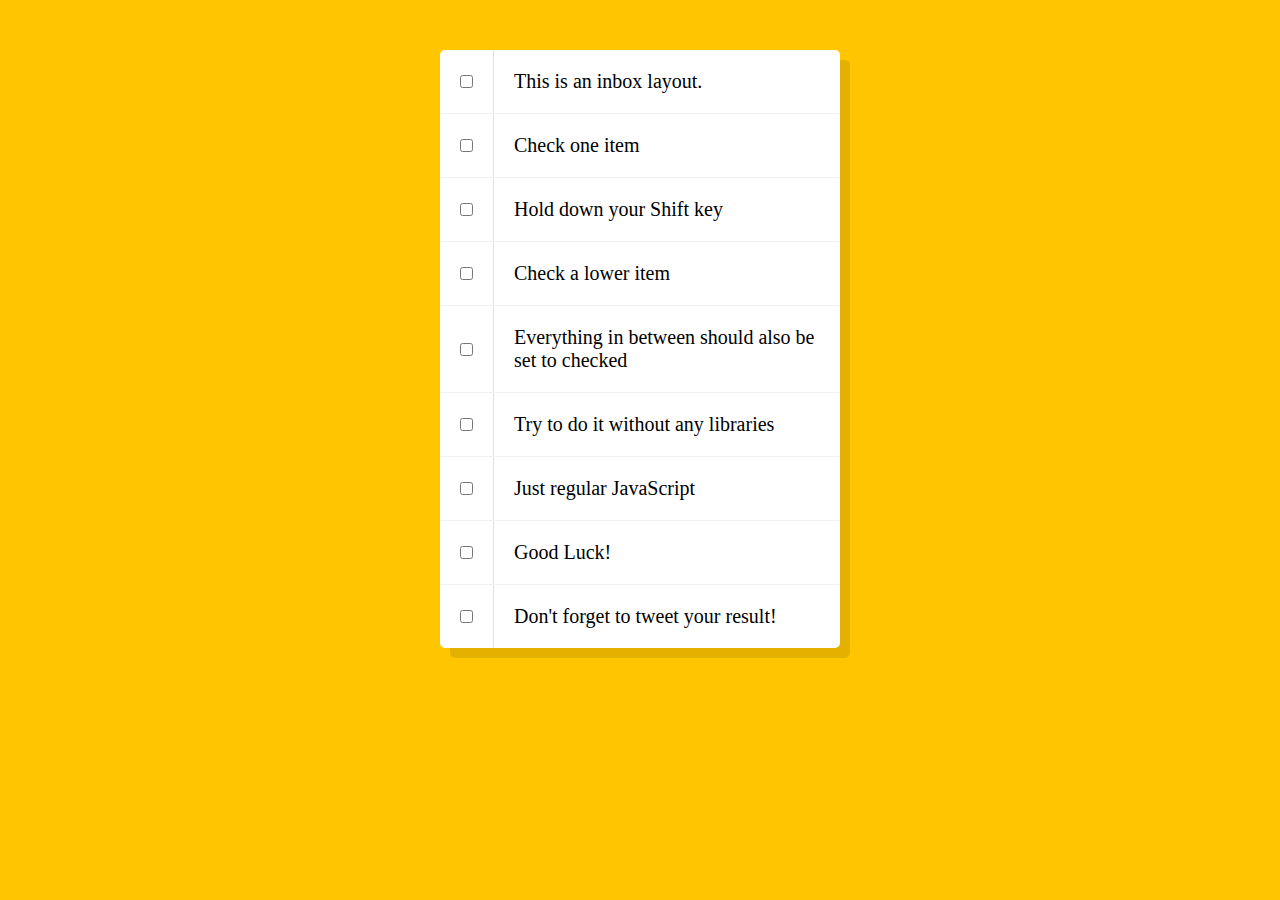
==== 10 - Hold Shift and Check Checkboxes/index-START.html @ 9ce58d48 "finished exercise 10" ====
<!DOCTYPE html>
<html lang="en">
<head>
  <meta charset="UTF-8">
  <title>Hold Shift to Check Multiple Checkboxes</title>
</head>
<body>
  <style>

    html {
      font-family: sans-serif;
      background: #ffc600;
    }

    .inbox {
      max-width: 400px;
      margin: 50px auto;
      background: white;
      border-radius: 5px;
      box-shadow: 10px 10px 0 rgba(0,0,0,0.1);
    }

    .item {
      display: flex;
      align-items: center;
      border-bottom: 1px solid #F1F1F1;
    }

    .item:last-child {
      border-bottom: 0;
    }

    input:checked + p {
      background: #F9F9F9;
      text-decoration: line-through;
    }

    input[type="checkbox"] {
      margin: 20px;
    }

    p {
      margin: 0;
      padding: 20px;
      transition: background 0.2s;
      flex: 1;
      font-family:'helvetica neue';
      font-size: 20px;
      font-weight: 200;
      border-left: 1px solid #D1E2FF;
    }
  </style>
   <!--
   The following is a common layout you would see in an email client.

   When a user clicks a checkbox, holds Shift, and then clicks another checkbox a few rows down, all the checkboxes inbetween those two checkboxes should be checked.

  -->
  <div class="inbox">
    <div class="item">
      <input type="checkbox">
      <p>This is an inbox layout.</p>
    </div>
    <div class="item">
      <input type="checkbox">
      <p>Check one item</p>
    </div>
    <div class="item">
      <input type="checkbox">
      <p>Hold down your Shift key</p>
    </div>
    <div class="item">
      <input type="checkbox">
      <p>Check a lower item</p>
    </div>
    <div class="item">
      <input type="checkbox">
      <p>Everything in between should also be set to checked</p>
    </div>
    <div class="item">
      <input type="checkbox">
      <p>Try to do it without any libraries</p>
    </div>
    <div class="item">
      <input type="checkbox">
      <p>Just regular JavaScript</p>
    </div>
    <div class="item">
      <input type="checkbox">
      <p>Good Luck!</p>
    </div>
    <div class="item">
      <input type="checkbox">
      <p>Don't forget to tweet your result!</p>
    </div>
  </div>

<script>

const checkboxes = document.querySelectorAll('.inbox input[type="checkbox"]')

let lastChecked; 

function handleCheck(e) {
  let inBetween = false;

  if(e.shiftKey && this.checked) {
    checkboxes.forEach(checkbox => {
      if(checkbox === this || checkbox === lastChecked) {
        inBetween = !inBetween;
      }

      if(inBetween) {
        checkbox.checked = true;
      }
    })
  }


  lastChecked = this;
}

checkboxes.forEach(checkbox => {
  checkbox.addEventListener('click', handleCheck)
});
</script>
</body>
</html>
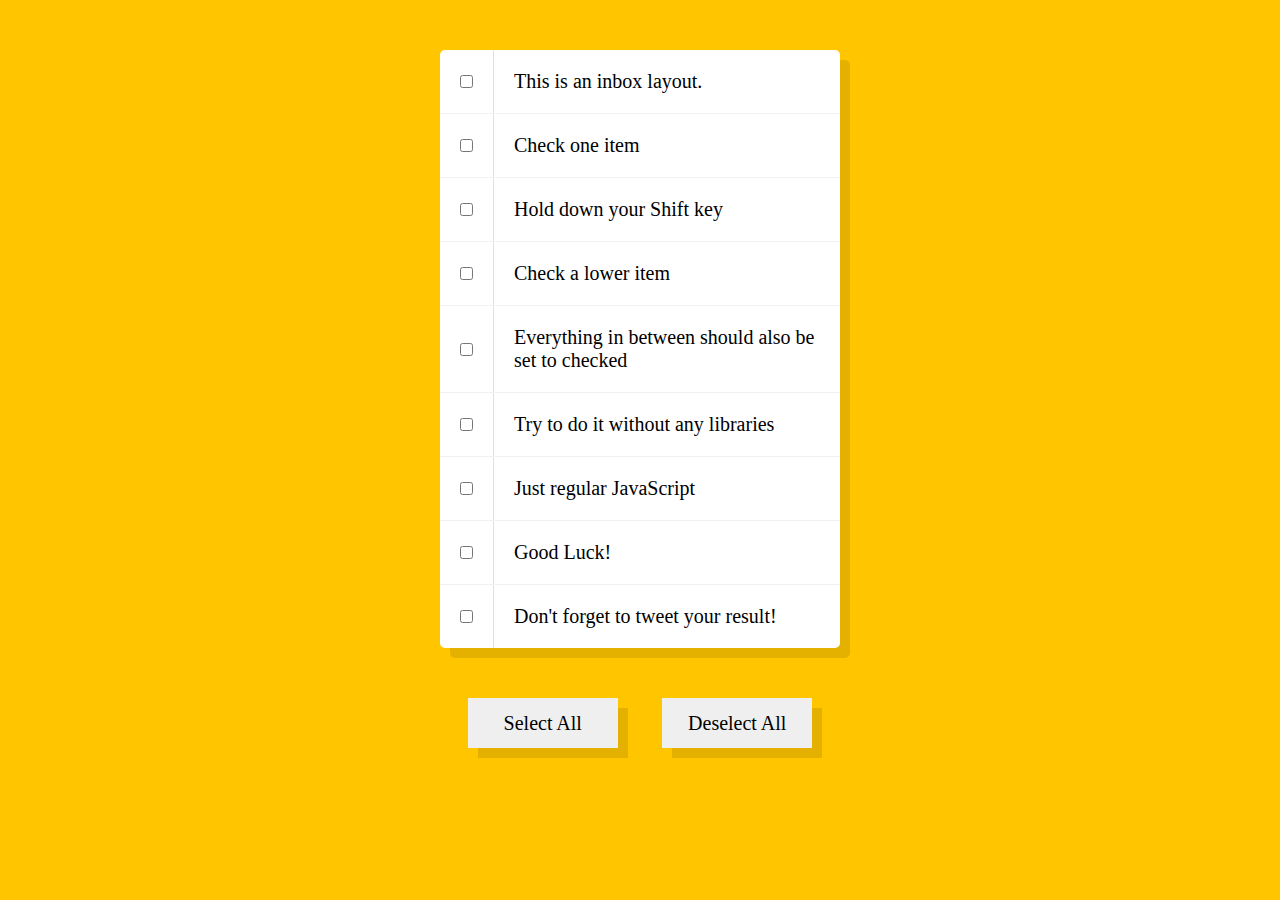
==== commit f001c8f4: "add bonus to  exercise 10" ====
--- a/10 - Hold Shift and Check Checkboxes/index-START.html
+++ b/10 - Hold Shift and Check Checkboxes/index-START.html
@@ -49,6 +49,23 @@
       font-weight: 200;
       border-left: 1px solid #D1E2FF;
     }
+
+    .buttons {
+      text-align: center;
+    }
+
+    .buttons button {
+      font-size: 20px;
+      height: 50px;
+      width: 150px;
+      box-shadow: 10px 10px 0 rgba(0,0,0,0.1);
+      margin-left: 20px;
+      margin-right: 20px;
+      border: 0px;
+      font-family:'helvetica neue';
+
+    }
+
   </style>
    <!--
    The following is a common layout you would see in an email client.
@@ -94,6 +111,10 @@
       <p>Don't forget to tweet your result!</p>
     </div>
   </div>
+  <div class="buttons">
+    <button onclick="checkAll()">Select All</button>
+    <button onclick="uncheckAll()">Deselect All</button>
+  </div>
 
 <script>
 
@@ -123,6 +144,20 @@
 checkboxes.forEach(checkbox => {
   checkbox.addEventListener('click', handleCheck)
 });
+
+function checkAll() {
+  checkboxes.forEach(checkbox => {
+    checkbox.checked = true;
+  })
+  
+}
+
+function uncheckAll() {
+  checkboxes.forEach(checkbox => {
+    checkbox.checked = false;
+  })
+}
+
 </script>
 </body>
 </html>
